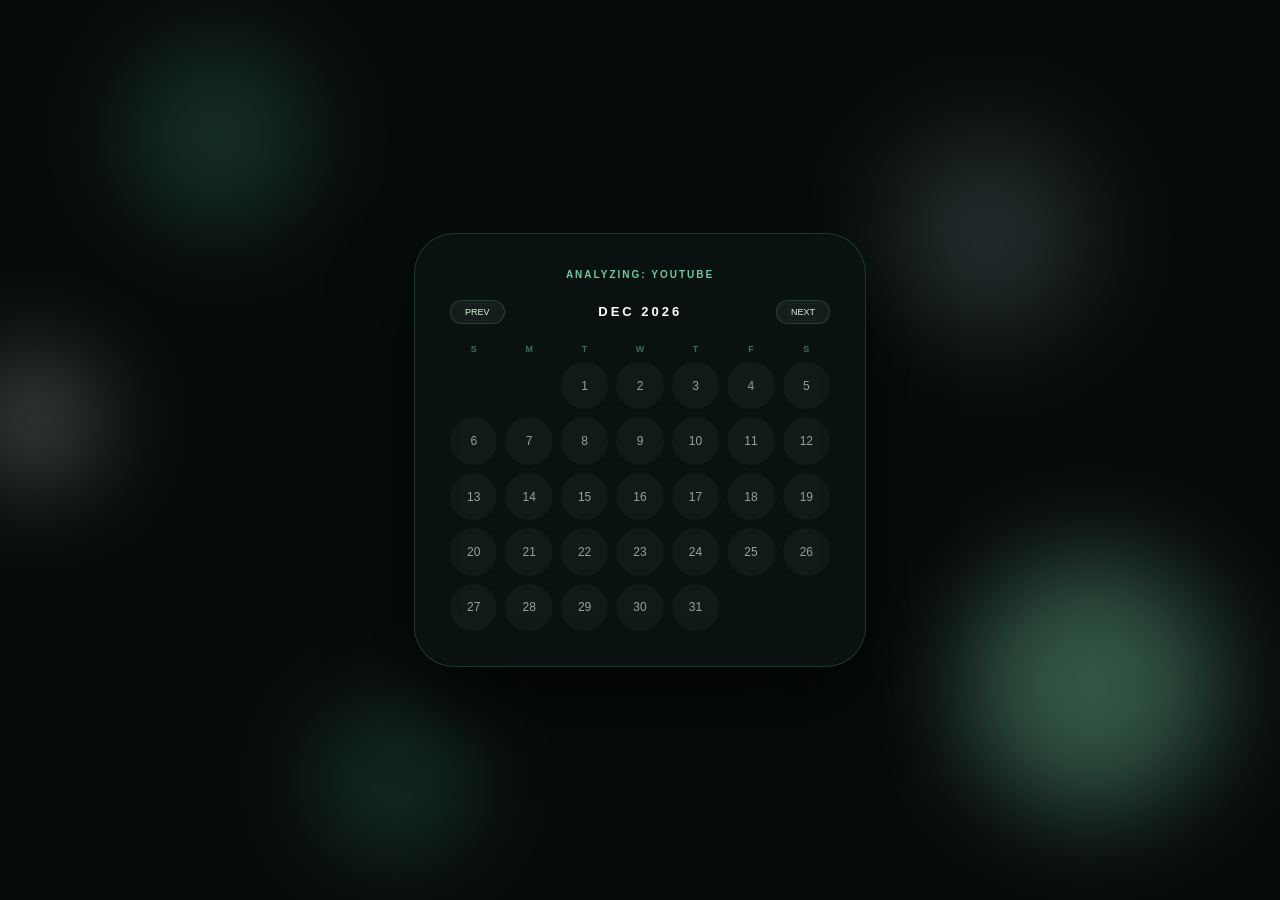
==== templates/calender.html @ c7b3f988 "Initial commit: Flask app with MongoDB login" ====
<!DOCTYPE html>
<html lang="en">
<head>
<meta charset="UTF-8">
<meta name="viewport" content="width=device-width, initial-scale=1.0">
<title>AwareMe - Analysis Calendar</title>
<style>
:root {
    --bg-dark: #070B0B; 
    --accent-primary: #74C69D; 
    --accent-secondary: #2D6A4F;
    --soft-mint: #D8F3DC; 
    --text-muted: #94A3A1;
    --color-forest: #2D6A4F;
    --color-mint: #74C69D;
    --color-slate: #4A5D5C;
    --color-silver: #A8B5B2;
}

body {
    background-color: var(--bg-dark);
    margin: 0;
    display: flex;
    justify-content: center;
    align-items: center;
    font-family: 'Inter', sans-serif;
    min-height: 100vh;
    overflow: hidden;
    position: relative;
    color: white;
    transition: transform 0.8s cubic-bezier(0.7, 0, 0.3, 1), opacity 0.8s ease;
}

body.scroll-up-effect {
    transform: translateY(-100vh);
    opacity: 0;
}

.sphere {
    position: absolute;
    border-radius: 50%;
    filter: blur(50px);
    z-index: 1;
    opacity: 0.4;
    animation: move 25s infinite alternate ease-in-out;
}

.s1 { width: 180px; height: 180px; background: var(--color-forest); top: 5%; left: 10%; animation-duration: 20s; }
.s2 { width: 250px; height: 250px; background: var(--color-mint); bottom: 10%; right: 5%; animation-duration: 28s; animation-delay: -2s; }
.s3 { width: 120px; height: 120px; background: var(--color-silver); top: 40%; left: -2%; animation-duration: 18s; }
.s4 { width: 200px; height: 200px; background: var(--color-slate); top: 15%; right: 15%; animation-duration: 35s; }
.s5 { width: 150px; height: 150px; background: var(--color-forest); bottom: 5%; left: 25%; animation-duration: 22s; }

@keyframes move {
    0% { transform: translate(0, 0) scale(1); }
    50% { transform: translate(80px, 100px) scale(1.1); }
    100% { transform: translate(-30px, 50px) scale(0.95); }
}

.glass-plate {
    width: 380px;
    background: rgba(11, 20, 19, 0.8);
    backdrop-filter: blur(30px);
    -webkit-backdrop-filter: blur(30px);
    border-radius: 40px;
    padding: 35px;
    position: relative;
    z-index: 10;
    border: 1px solid rgba(116, 198, 157, 0.2);
    box-shadow: 0 40px 80px rgba(0, 0, 0, 0.6);
}

.context-tag {
    text-align: center;
    font-size: 10px;
    letter-spacing: 2px;
    color: var(--accent-primary);
    margin-bottom: 20px;
    text-transform: uppercase;
    font-weight: 900;
}

.header {
    display: flex;
    justify-content: space-between;
    align-items: center;
    margin-bottom: 20px;
}

.month-title { font-size: 13px; font-weight: 800; letter-spacing: 3px; }

.nav-btn {
    background: rgba(255, 255, 255, 0.05);
    border: 1px solid rgba(116, 198, 157, 0.2);
    color: var(--soft-mint);
    padding: 6px 14px;
    border-radius: 50px;
    font-size: 9px;
    cursor: pointer;
}

.grid { display: grid; grid-template-columns: repeat(7, 1fr); gap: 8px; }

.day-name { font-size: 9px; text-align: center; color: var(--accent-primary); opacity: 0.5; font-weight: 700; }

.day {
    aspect-ratio: 1;
    background: rgba(255, 255, 255, 0.03);
    border-radius: 50%;
    display: flex;
    align-items: center;
    justify-content: center;
    font-size: 12px;
    color: var(--text-muted);
    cursor: pointer;
    transition: 0.3s;
}

.day.selected {
    background: var(--accent-primary);
    color: var(--bg-dark);
    font-weight: 900;
    box-shadow: 0 0 20px rgba(116, 198, 157, 0.5);
}

.start-btn {
    margin-top: 25px;
    width: 100%;
    padding: 16px;
    border-radius: 50px;
    border: none;
    font-weight: 900;
    font-size: 11px;
    letter-spacing: 4px;
    text-transform: uppercase;
    background: var(--accent-primary);
    color: var(--bg-dark);
    cursor: pointer;
    display: none;
}

.start-btn.show { display: block; animation: fadeInUp 0.6s ease forwards; }

@keyframes fadeInUp {
    from { opacity: 0; transform: translateY(20px); }
    to { opacity: 1; transform: translateY(0); }
}
</style>
</head>

<body>

<div class="sphere s1"></div>
<div class="sphere s2"></div>
<div class="sphere s3"></div>
<div class="sphere s4"></div>
<div class="sphere s5"></div>

<div class="glass-plate">
    <div class="context-tag" id="platformDisplay">Initializing...</div>

    <div class="header">
        <button class="nav-btn" onclick="moveMonth(-1)">PREV</button>
        <div class="month-title" id="monthYear"></div>
        <button class="nav-btn" onclick="moveMonth(1)">NEXT</button>
    </div>

    <div class="grid" id="calendarGrid"></div>

    <button id="startBtn" class="start-btn" onclick="startAnalysis()">Start Analyzing</button>
</div>

<script>
    let currentMonth = new Date().getMonth();
    let currentYear = new Date().getFullYear();
    let selectedDateStr = null;

    // CAPTURE PLATFORM FROM URL
    const urlParams = new URLSearchParams(window.location.search);
    const selectedPlatform = urlParams.get('platform') || 'youtube'; // Default to youtube if none provided
    
    // Update UI to show what we are analyzing
    document.getElementById('platformDisplay').innerText = `Analyzing: ${selectedPlatform}`;

    function updateCalendar() {
        const grid = document.getElementById('calendarGrid');
        const title = document.getElementById('monthYear');
        const startBtn = document.getElementById('startBtn');
        
        grid.innerHTML = '';
        const date = new Date(currentYear, currentMonth);
        title.innerText = date.toLocaleDateString('en-US', { month: 'short', year: 'numeric' }).toUpperCase();

        ['S','M','T','W','T','F','S'].forEach(d => {
            const div = document.createElement('div');
            div.className = 'day-name'; div.innerText = d; grid.appendChild(div);
        });

        const firstDay = new Date(currentYear, currentMonth, 1).getDay();
        const daysInMonth = new Date(currentYear, currentMonth + 1, 0).getDate();

        for (let i = 0; i < firstDay; i++) grid.appendChild(document.createElement('div'));

        for (let d = 1; d <= daysInMonth; d++) {
            const day = document.createElement('div');
            day.className = 'day';
            day.innerText = d;
            day.onclick = () => {
                document.querySelectorAll('.day').forEach(el => el.classList.remove('selected'));
                day.classList.add('selected');
                const m = String(currentMonth + 1).padStart(2, '0');
                const dayNum = String(d).padStart(2, '0');
                selectedDateStr = `${currentYear}-${m}-${dayNum}`;
                startBtn.classList.add("show");
            };
            grid.appendChild(day);
        }
    }

    function moveMonth(dir) {
        currentMonth += dir;
        if(currentMonth < 0) { currentMonth = 11; currentYear--; } 
        else if(currentMonth > 11) { currentMonth = 0; currentYear++; }
        updateCalendar();
    }

    async function startAnalysis() {
        if (!selectedDateStr) return;
        
        const btn = document.getElementById('startBtn');
        btn.innerText = "PROCESSING...";
        btn.disabled = true;

        try {
            // Send both date AND platform to the backend
            const response = await fetch('/api/run-analysis', {
                method: 'POST',
                headers: { 'Content-Type': 'application/json' },
                body: JSON.stringify({
                    date: selectedDateStr,
                    platform: selectedPlatform
                })
            });

            const data = await response.json();

            if (data.status === "success") {
                document.body.classList.add('scroll-up-effect');
                setTimeout(() => {
                    // Redirect to the dashboard provided by the backend (e.g., /analysis or /chat-analysis)
                    window.location.href = data.redirect;
                }, 600);
            } else {
                alert("Analysis failed: " + data.message);
                btn.innerText = "RETRY ANALYSIS";
                btn.disabled = false;
            }
        } catch (e) {
            console.error(e);
            alert("Error connecting to server.");
            btn.innerText = "RETRY ANALYSIS";
            btn.disabled = false;
        }
    }

    updateCalendar();
</script>
</body>
</html>
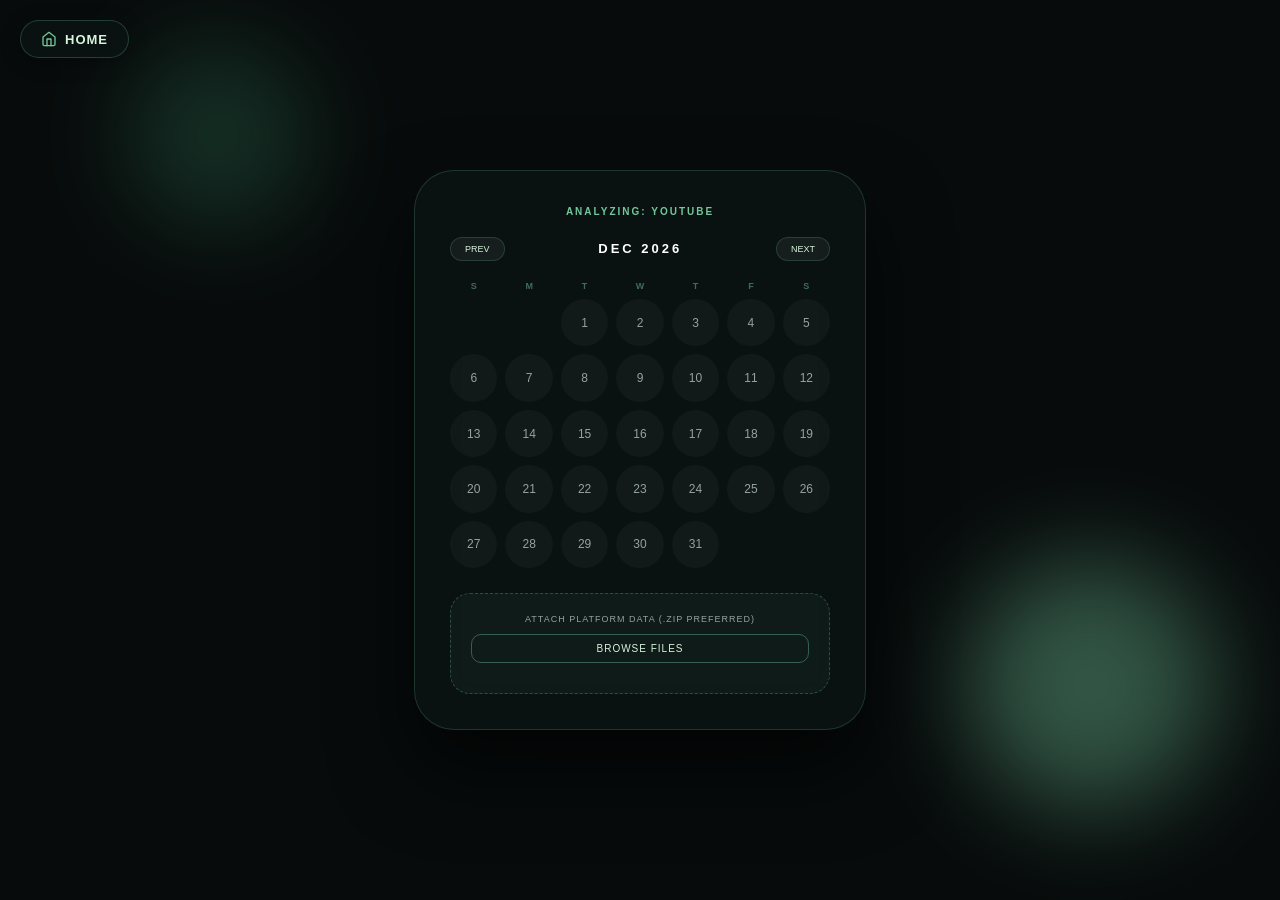
==== commit a9ba474f: "Add Instagram analysis, content trends, home navigation, and pipeline improvements - Instagram analy" ====
--- a/templates/calender.html
+++ b/templates/calender.html
@@ -25,7 +25,7 @@
     align-items: center;
     font-family: 'Inter', sans-serif;
     min-height: 100vh;
-    overflow: hidden;
+    overflow-x: hidden;
     position: relative;
     color: white;
     transition: transform 0.8s cubic-bezier(0.7, 0, 0.3, 1), opacity 0.8s ease;
@@ -45,11 +45,8 @@
     animation: move 25s infinite alternate ease-in-out;
 }
 
-.s1 { width: 180px; height: 180px; background: var(--color-forest); top: 5%; left: 10%; animation-duration: 20s; }
-.s2 { width: 250px; height: 250px; background: var(--color-mint); bottom: 10%; right: 5%; animation-duration: 28s; animation-delay: -2s; }
-.s3 { width: 120px; height: 120px; background: var(--color-silver); top: 40%; left: -2%; animation-duration: 18s; }
-.s4 { width: 200px; height: 200px; background: var(--color-slate); top: 15%; right: 15%; animation-duration: 35s; }
-.s5 { width: 150px; height: 150px; background: var(--color-forest); bottom: 5%; left: 25%; animation-duration: 22s; }
+.s1 { width: 180px; height: 180px; background: var(--color-forest); top: 5%; left: 10%; }
+.s2 { width: 250px; height: 250px; background: var(--color-mint); bottom: 10%; right: 5%; }
 
 @keyframes move {
     0% { transform: translate(0, 0) scale(1); }
@@ -100,7 +97,6 @@
 }
 
 .grid { display: grid; grid-template-columns: repeat(7, 1fr); gap: 8px; }
-
 .day-name { font-size: 9px; text-align: center; color: var(--accent-primary); opacity: 0.5; font-weight: 700; }
 
 .day {
@@ -123,8 +119,101 @@
     box-shadow: 0 0 20px rgba(116, 198, 157, 0.5);
 }
 
+.day.has-data {
+    color: var(--soft-mint);
+    background: rgba(116, 198, 157, 0.15);
+    font-weight: 700;
+}
+
+.day.has-data:hover {
+    background: rgba(116, 198, 157, 0.3);
+}
+
+.day.no-data {
+    color: rgba(148, 163, 161, 0.3);
+    cursor: not-allowed;
+    pointer-events: none;
+}
+
+.toast {
+    position: fixed;
+    top: 20px;
+    left: 50%;
+    transform: translateX(-50%) translateY(-100px);
+    background: rgba(220, 53, 69, 0.9);
+    color: white;
+    padding: 12px 24px;
+    border-radius: 12px;
+    font-size: 11px;
+    letter-spacing: 1px;
+    z-index: 9999;
+    opacity: 0;
+    transition: all 0.4s ease;
+    backdrop-filter: blur(10px);
+}
+
+.toast.info {
+    background: rgba(116, 198, 157, 0.9);
+    color: var(--bg-dark);
+}
+
+.toast.show {
+    transform: translateX(-50%) translateY(0);
+    opacity: 1;
+}
+
+.scanning-indicator {
+    text-align: center;
+    font-size: 9px;
+    letter-spacing: 1px;
+    color: var(--accent-primary);
+    margin-top: 10px;
+    display: none;
+    animation: pulse 1.5s infinite;
+}
+
+.scanning-indicator.active { display: block; }
+
+@keyframes pulse {
+    0%, 100% { opacity: 0.5; }
+    50% { opacity: 1; }
+}
+
+.upload-section {
+    margin-top: 25px;
+    padding: 20px;
+    background: rgba(116, 198, 157, 0.05);
+    border: 1px dashed rgba(116, 198, 157, 0.3);
+    border-radius: 20px;
+    text-align: center;
+    display: none;
+}
+
+.upload-section.active { display: block; }
+
+.file-label {
+    display: block;
+    font-size: 10px;
+    letter-spacing: 1px;
+    color: var(--soft-mint);
+    cursor: pointer;
+    border: 1px solid rgba(116, 198, 157, 0.4);
+    padding: 8px;
+    border-radius: 10px;
+    transition: 0.3s;
+}
+
+.file-label:hover { background: rgba(116, 198, 157, 0.1); }
+
+#fileNameDisplay {
+    margin-top: 10px;
+    font-size: 9px;
+    color: var(--accent-primary);
+    word-break: break-all;
+}
+
 .start-btn {
-    margin-top: 25px;
+    margin-top: 20px;
     width: 100%;
     padding: 16px;
     border-radius: 50px;
@@ -137,9 +226,17 @@
     color: var(--bg-dark);
     cursor: pointer;
     display: none;
+    transition: opacity 0.3s ease;
 }
 
 .start-btn.show { display: block; animation: fadeInUp 0.6s ease forwards; }
+
+/* Disabled state styling */
+.start-btn:disabled {
+    background: #4A5D5C;
+    cursor: not-allowed;
+    opacity: 0.6;
+}
 
 @keyframes fadeInUp {
     from { opacity: 0; transform: translateY(20px); }
@@ -150,11 +247,11 @@
 
 <body>
 
+<a href="/home" style="position:fixed;top:20px;left:20px;z-index:9999;display:flex;align-items:center;gap:8px;padding:10px 20px;background:rgba(11,20,19,0.8);backdrop-filter:blur(15px);border:1px solid rgba(116,198,157,0.25);border-radius:50px;color:#D8F3DC;text-decoration:none;font-family:'Inter',sans-serif;font-size:13px;font-weight:700;letter-spacing:1px;text-transform:uppercase;transition:all 0.3s ease;box-shadow:0 4px 20px rgba(0,0,0,0.3);" onmouseover="this.style.background='rgba(45,106,79,0.6)';this.style.borderColor='rgba(116,198,157,0.5)';" onmouseout="this.style.background='rgba(11,20,19,0.8)';this.style.borderColor='rgba(116,198,157,0.25)';"><svg width="16" height="16" viewBox="0 0 24 24" fill="none" stroke="#74C69D" stroke-width="2" stroke-linecap="round" stroke-linejoin="round"><path d="M3 9l9-7 9 7v11a2 2 0 0 1-2 2H5a2 2 0 0 1-2-2z"/><polyline points="9 22 9 12 15 12 15 22"/></svg>Home</a>
+
 <div class="sphere s1"></div>
 <div class="sphere s2"></div>
-<div class="sphere s3"></div>
-<div class="sphere s4"></div>
-<div class="sphere s5"></div>
+<div id="toast" class="toast"></div>
 
 <div class="glass-plate">
     <div class="context-tag" id="platformDisplay">Initializing...</div>
@@ -167,6 +264,15 @@
 
     <div class="grid" id="calendarGrid"></div>
 
+    <div id="scanningIndicator" class="scanning-indicator">SCANNING FILE FOR AVAILABLE DATES...</div>
+
+    <div id="uploadContainer" class="upload-section">
+        <div style="font-size: 9px; margin-bottom: 10px; color: var(--text-muted); letter-spacing: 1px;">ATTACH PLATFORM DATA (.ZIP PREFERRED)</div>
+        <label for="fileInput" class="file-label">BROWSE FILES</label>
+        <input type="file" id="fileInput" style="display:none;" accept=".html,.zip" onchange="updateFileName()">
+        <div id="fileNameDisplay"></div>
+    </div>
+
     <button id="startBtn" class="start-btn" onclick="startAnalysis()">Start Analyzing</button>
 </div>
 
@@ -174,18 +280,135 @@
     let currentMonth = new Date().getMonth();
     let currentYear = new Date().getFullYear();
     let selectedDateStr = null;
-
-    // CAPTURE PLATFORM FROM URL
+    let availableDates = new Set(); // dates that have data
+    let datesLoaded = false;        // whether we've scanned the file
+
     const urlParams = new URLSearchParams(window.location.search);
-    const selectedPlatform = urlParams.get('platform') || 'youtube'; // Default to youtube if none provided
+    const selectedPlatform = urlParams.get('platform') || 'youtube'; 
     
-    // Update UI to show what we are analyzing
     document.getElementById('platformDisplay').innerText = `Analyzing: ${selectedPlatform}`;
+
+    // Show file upload section only for social media platforms (not for safespace)
+    const platformsWithFileUpload = ['youtube', 'instagram', 'reddit', 'twitter'];
+    if (platformsWithFileUpload.includes(selectedPlatform)) {
+        document.getElementById('uploadContainer').classList.add('active');
+    }
+
+    // Toast notification
+    function showToast(message, type = 'error', duration = 3000) {
+        const toast = document.getElementById('toast');
+        toast.innerText = message;
+        toast.className = 'toast' + (type === 'info' ? ' info' : '');
+        toast.classList.add('show');
+        setTimeout(() => toast.classList.remove('show'), duration);
+    }
+
+    // Fetch available dates from server after file upload
+    async function fetchAvailableDates(file) {
+        const indicator = document.getElementById('scanningIndicator');
+        indicator.classList.add('active');
+
+        const formData = new FormData();
+        formData.append('platform', selectedPlatform);
+        formData.append('file', file);
+
+        try {
+            const response = await fetch('/api/available-dates', {
+                method: 'POST',
+                body: formData
+            });
+            const data = await response.json();
+
+            if (data.status === 'success' && data.dates) {
+                availableDates = new Set(data.dates);
+                datesLoaded = true;
+                updateCalendar();
+                showToast(`Found data for ${data.total} dates`, 'info', 3000);
+            } else {
+                showToast(data.error || 'Could not read dates from file');
+            }
+        } catch (e) {
+            console.error('Error fetching dates:', e);
+            showToast('Error scanning file for dates');
+        } finally {
+            indicator.classList.remove('active');
+        }
+    }
+
+    // For safespace, load dates immediately (no file needed)
+    async function fetchSafespaceAvailableDates() {
+        const indicator = document.getElementById('scanningIndicator');
+        indicator.classList.add('active');
+
+        const formData = new FormData();
+        formData.append('platform', 'safespace');
+
+        try {
+            const response = await fetch('/api/available-dates', {
+                method: 'POST',
+                body: formData
+            });
+            const data = await response.json();
+
+            if (data.status === 'success' && data.dates) {
+                availableDates = new Set(data.dates);
+                datesLoaded = true;
+                updateCalendar();
+                if (data.total > 0) {
+                    showToast(`Found data for ${data.total} dates`, 'info', 3000);
+                } else {
+                    showToast('No chat history data found yet', 'error', 4000);
+                }
+            }
+        } catch (e) {
+            console.error('Error fetching safespace dates:', e);
+        } finally {
+            indicator.classList.remove('active');
+        }
+    }
+
+    // Validation logic
+    function validateRequirements() {
+        const startBtn = document.getElementById('startBtn');
+        const fileInput = document.getElementById('fileInput');
+        
+        const dateSelected = selectedDateStr !== null;
+        const fileAttached = fileInput.files.length > 0;
+
+        if (dateSelected) {
+            startBtn.classList.add("show");
+        }
+
+        if (selectedPlatform === 'safespace') {
+            startBtn.disabled = !dateSelected;
+        } else {
+            startBtn.disabled = !(dateSelected && fileAttached);
+            
+            if (dateSelected && !fileAttached) {
+                startBtn.innerText = "Upload File to Start";
+            } else {
+                startBtn.innerText = "Start Analyzing";
+            }
+        }
+    }
+
+    function updateFileName() {
+        const input = document.getElementById('fileInput');
+        const display = document.getElementById('fileNameDisplay');
+        display.innerText = input.files.length > 0 ? `Ready: ${input.files[0].name}` : "";
+        validateRequirements();
+
+        // Auto-scan file for available dates
+        if (input.files.length > 0) {
+            selectedDateStr = null; // reset date selection when new file uploaded
+            document.querySelectorAll('.day').forEach(el => el.classList.remove('selected'));
+            fetchAvailableDates(input.files[0]);
+        }
+    }
 
     function updateCalendar() {
         const grid = document.getElementById('calendarGrid');
         const title = document.getElementById('monthYear');
-        const startBtn = document.getElementById('startBtn');
         
         grid.innerHTML = '';
         const date = new Date(currentYear, currentMonth);
@@ -203,16 +426,40 @@
 
         for (let d = 1; d <= daysInMonth; d++) {
             const day = document.createElement('div');
+            const m = String(currentMonth + 1).padStart(2, '0');
+            const dayNum = String(d).padStart(2, '0');
+            const dateStr = `${currentYear}-${m}-${dayNum}`;
+
             day.className = 'day';
             day.innerText = d;
-            day.onclick = () => {
-                document.querySelectorAll('.day').forEach(el => el.classList.remove('selected'));
+
+            if (datesLoaded) {
+                if (availableDates.has(dateStr)) {
+                    day.classList.add('has-data');
+                    day.onclick = () => {
+                        document.querySelectorAll('.day').forEach(el => el.classList.remove('selected'));
+                        day.classList.add('selected');
+                        selectedDateStr = dateStr;
+                        validateRequirements();
+                    };
+                } else {
+                    day.classList.add('no-data');
+                }
+            } else {
+                // Dates not loaded yet — allow clicking any date
+                day.onclick = () => {
+                    document.querySelectorAll('.day').forEach(el => el.classList.remove('selected'));
+                    day.classList.add('selected');
+                    selectedDateStr = dateStr;
+                    validateRequirements();
+                };
+            }
+
+            // Restore selection
+            if (dateStr === selectedDateStr) {
                 day.classList.add('selected');
-                const m = String(currentMonth + 1).padStart(2, '0');
-                const dayNum = String(d).padStart(2, '0');
-                selectedDateStr = `${currentYear}-${m}-${dayNum}`;
-                startBtn.classList.add("show");
-            };
+            }
+
             grid.appendChild(day);
         }
     }
@@ -225,21 +472,38 @@
     }
 
     async function startAnalysis() {
-        if (!selectedDateStr) return;
+        if (document.getElementById('startBtn').disabled) return;
+
+        // Validate a date was actually selected
+        if (!selectedDateStr || selectedDateStr === 'null') {
+            showToast('Please select a date first.');
+            return;
+        }
+
+        // Double-check date has data (if dates were loaded)
+        if (datesLoaded && !availableDates.has(selectedDateStr)) {
+            showToast(`No data available for ${selectedDateStr}. Please pick a highlighted date.`);
+            return;
+        }
         
         const btn = document.getElementById('startBtn');
+        const fileInput = document.getElementById('fileInput');
+
+        const formData = new FormData();
+        formData.append('date', selectedDateStr);
+        formData.append('platform', selectedPlatform);
+        
+        if (selectedPlatform !== 'safespace' && fileInput.files[0]) {
+            formData.append('file', fileInput.files[0]);
+        }
+
         btn.innerText = "PROCESSING...";
         btn.disabled = true;
 
         try {
-            // Send both date AND platform to the backend
             const response = await fetch('/api/run-analysis', {
                 method: 'POST',
-                headers: { 'Content-Type': 'application/json' },
-                body: JSON.stringify({
-                    date: selectedDateStr,
-                    platform: selectedPlatform
-                })
+                body: formData 
             });
 
             const data = await response.json();
@@ -247,23 +511,29 @@
             if (data.status === "success") {
                 document.body.classList.add('scroll-up-effect');
                 setTimeout(() => {
-                    // Redirect to the dashboard provided by the backend (e.g., /analysis or /chat-analysis)
                     window.location.href = data.redirect;
                 }, 600);
             } else {
-                alert("Analysis failed: " + data.message);
+                showToast(data.message || data.error || "Analysis failed");
                 btn.innerText = "RETRY ANALYSIS";
                 btn.disabled = false;
+                validateRequirements();
             }
         } catch (e) {
             console.error(e);
-            alert("Error connecting to server.");
+            showToast("Error connecting to server.");
             btn.innerText = "RETRY ANALYSIS";
             btn.disabled = false;
+            validateRequirements();
         }
     }
 
     updateCalendar();
+
+    // Auto-load dates for safespace (no file needed)
+    if (selectedPlatform === 'safespace') {
+        fetchSafespaceAvailableDates();
+    }
 </script>
 </body>
 </html>
